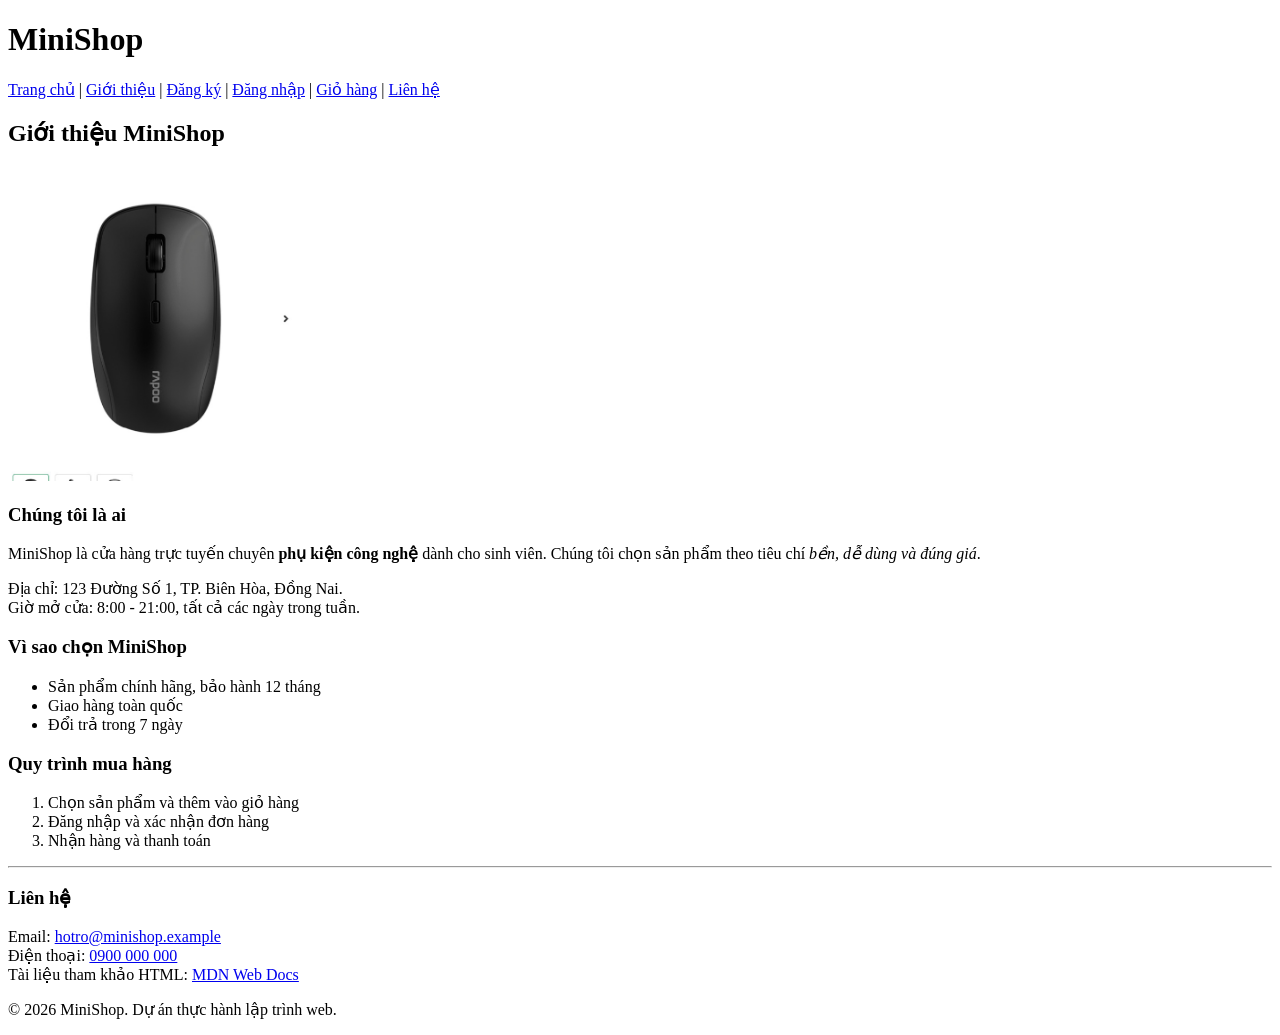
==== session01/about.html @ 2b542453 "buoi01" ====
<!DOCTYPE html>
<html lang="vi">
<head>
    <meta charset="UTF-8">
    <meta name="viewport" content="width=device-width, initial-scale=1.0">
    <title>Giới thiệu - MiniShop</title>
</head>
<body>
    <header class="site-header">
        <h1>MiniShop</h1>
        <nav class="main-nav">
            <a href="index.html">Trang chủ</a> |
            <a href="about.html">Giới thiệu</a> |
            <a href="register.html">Đăng ký</a> |
            <a href="login.html">Đăng nhập</a> |
            <a href="cart.html">Giỏ hàng</a> |
            <a href="contact.html">Liên hệ</a>
        </nav>
    </header>
    <main>
        <h2>Giới thiệu MiniShop</h2>
        <img src="images/anh01.jpg" alt="Chuột không dây M1" width="300">
        
        <h3>Chúng tôi là ai</h3>
        <p>
            MiniShop là cửa hàng trực tuyến chuyên <strong>phụ kiện công nghệ</strong>
            dành cho sinh viên. Chúng tôi chọn sản phẩm theo tiêu chí
            <em>bền, dễ dùng và đúng giá</em>.
        </p>
        <p>
            Địa chỉ: 123 Đường Số 1, TP. Biên Hòa, Đồng Nai.<br>
            Giờ mở cửa: 8:00 - 21:00, tất cả các ngày trong tuần.
        </p>
        
        <h3>Vì sao chọn MiniShop</h3>
        <ul>
            <li>Sản phẩm chính hãng, bảo hành 12 tháng</li>
            <li>Giao hàng toàn quốc</li>
            <li>Đổi trả trong 7 ngày</li>
        </ul>

        <h3>Quy trình mua hàng</h3>
        <ol>
            <li>Chọn sản phẩm và thêm vào giỏ hàng</li>
            <li>Đăng nhập và xác nhận đơn hàng</li>
            <li>Nhận hàng và thanh toán</li>
        </ol>
        
        <hr>
        
        <h3>Liên hệ</h3>
        <p>
            Email: <a href="mailto:hotro@minishop.example">hotro@minishop.example</a><br>
            Điện thoại: <a href="tel:0900000000">0900 000 000</a><br>
            Tài liệu tham khảo HTML:
            <a href="https://developer.mozilla.org/vi/docs/Web/HTML"
                target="_blank">MDN Web Docs</a>
        </p>
    </main>
    <footer class="site-footer">
        <p>&copy; 2026 MiniShop. Dự án thực hành lập trình web.</p>
    </footer>
</body>
</html>
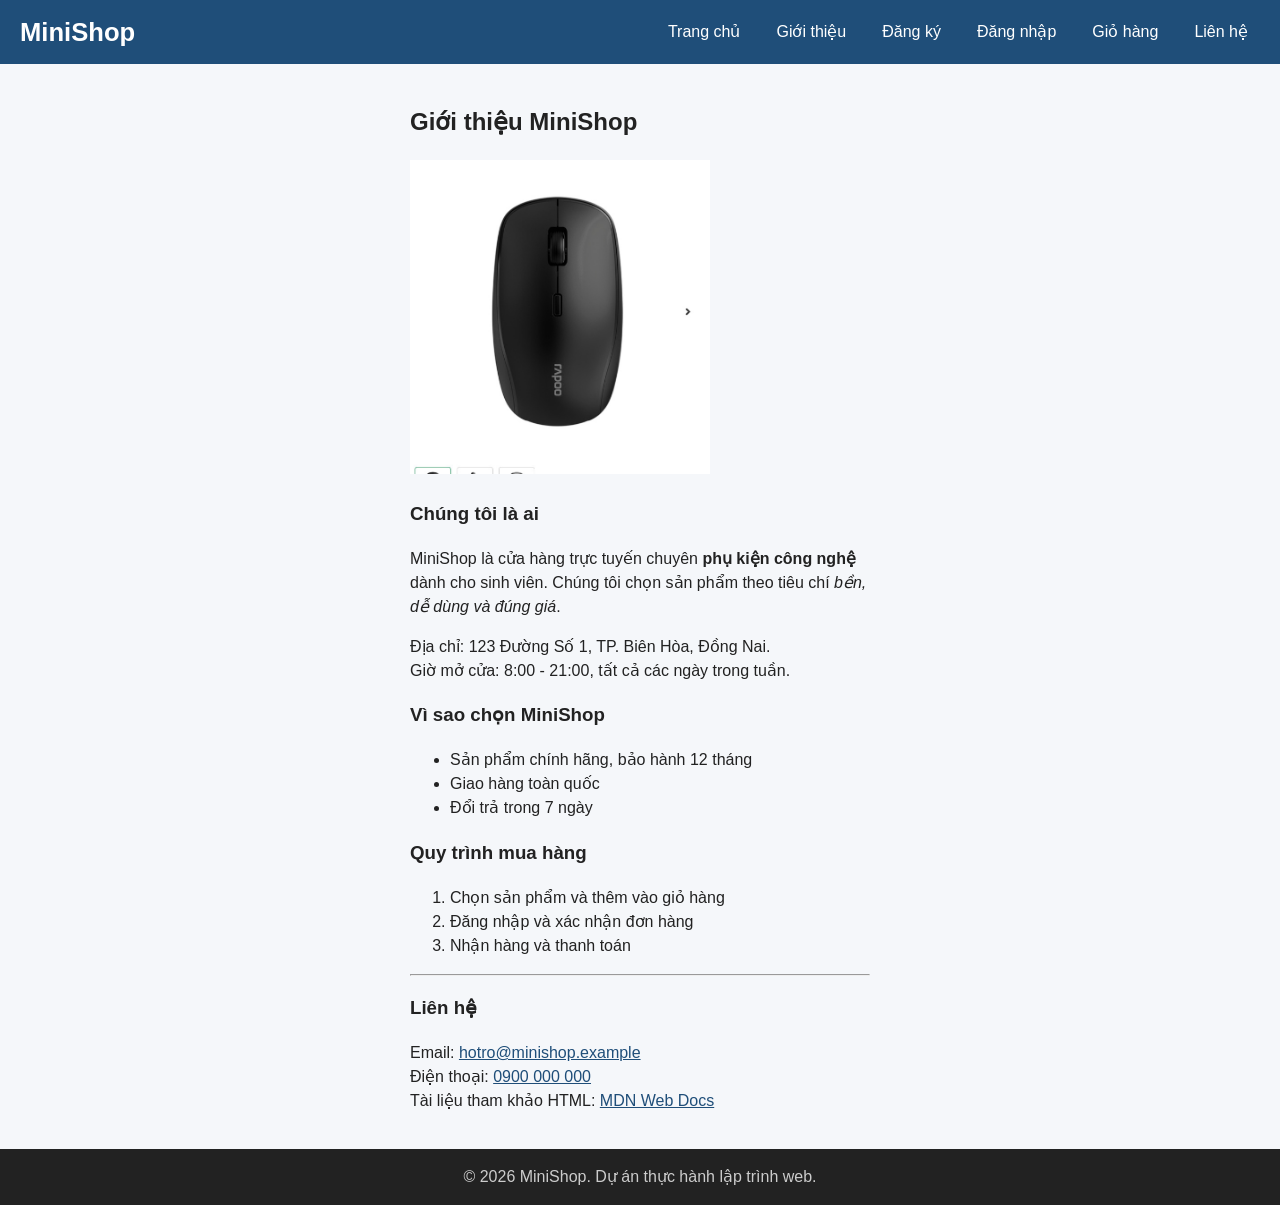
==== commit 832ce267: "buoi02" ====
--- a/session01/about.html
+++ b/session01/about.html
@@ -4,6 +4,8 @@
     <meta charset="UTF-8">
     <meta name="viewport" content="width=device-width, initial-scale=1.0">
     <title>Giới thiệu - MiniShop</title>
+    <link rel="stylesheet" href="./css/style.css">
+    <script src="./js/main.js" defer></script>
 </head>
 <body>
     <header class="site-header">
--- a/session01/css/style.css
+++ b/session01/css/style.css
@@ -0,0 +1,330 @@
+:root {
+    --primary: #1f4e79;
+    --primary-dark: #163a5c;
+    --accent: #e67e22;
+    --accent-dark: #c96a15;
+    --white: #ffffff;
+    --text: #222222;
+    --border: #cccccc;
+    --danger: #d9534f;
+    --danger: #d9534f;
+    --bg: #f5f7fa;
+
+}
+
+* {
+    box-sizing: border-box;
+}
+
+body {
+    display: flex;
+    flex-direction: column;
+    min-height: 100vh;
+    margin: 0;
+    background-color: var(--bg);
+    color: var(--text);
+    font-family: Arial, Helvetica, sans-serif;
+    line-height: 1.5;
+}
+
+main {
+    flex: 1;
+    width: 100%;
+    max-width: 500px;
+    margin: 0 auto;
+    padding: 20px;
+}
+
+a {
+    color: var(--primary);
+}
+img {
+    max-width: 100%;
+}
+
+.site-header {
+    display: flex;
+    justify-content: space-between;
+    align-items: center;
+    flex-wrap: wrap;
+    gap: 10px;
+    padding: 12px 20px;
+    background-color: var(--primary);
+    color: var(--white);
+}
+
+.site-header h1 {
+    margin: 0;
+    font-size: 1.6rem;
+}
+
+.main-nav {
+    display: flex;
+    flex-wrap: wrap;
+    gap: 6px;
+    font-size: 0;
+}
+
+.main-nav a {
+    padding: 8px 12px;
+    border-radius: 4px;
+    color: var(--white);
+    font-size: 1rem;
+    text-decoration: none;
+}
+
+.main-nav a:hover {
+    background-color: var(--primary-dark);
+}
+
+.badge {
+    display: inline-block;
+    min-width: 20px;
+    margin-left: 6px;
+    padding: 0 6px;
+    border-radius: 10px;
+    background-color: var(--accent);
+    color: var(--white);
+    font-size: 0.8rem;
+    text-align: center;
+}
+
+.badge[hidden] {
+    display: none;
+}
+
+.product-list {
+    display: grid;
+    grid-template-columns: repeat(4, 1fr);
+    gap: 20px;
+}
+
+.product-card {
+    padding: 16px;
+    border: 1px solid var(--border);
+    border-radius: 8px;
+    background-color: var(--white);
+    text-align: center;
+    transition: box-shadow 0.2s, transform 0.2s;
+}
+
+.product-card:hover {
+    box-shadow: 0 4px 12px rgba(0, 0, 0, 0.15);
+    transform: translateY(-3px);
+}
+
+.product-card img {
+    width: 100%;
+    aspect-ratio: 1 / 1;
+    object-fit: cover;
+    border-radius: 4px;
+    background-color: #e9edf2;
+}
+
+.product-card h3 {
+    margin: 12px 0 4px;
+    font-size: 1rem;
+}
+
+.product-card .price {
+    margin: 0 0 12px;
+    color: var(--danger);
+    font-weight: bold;
+}
+
+.product-card a {
+    display: inline-block;
+    margin-bottom: 8px;
+}
+
+.btn,
+button {
+    display: inline-block;
+    padding: 8px 16px;
+    border: none;
+    border-radius: 4px;
+    background-color: var(--primary);
+    color: var(--white);
+    font-size: 1rem;
+    font-family: inherit;
+    cursor: pointer;
+}
+
+.btn:hover,
+button:hover {
+    background-color: var(--primary-dark);
+}
+
+.btn-accent {
+    background-color: var(--accent);
+}
+
+.btn-accent:hover {
+    background-color: var(--accent-dark);
+}
+
+.add-to-cart {
+    display: block;
+    margin: 6px auto 0;
+    background-color: rgb(154, 146, 242);
+    padding: 6px 12px;
+}
+
+.add-to-cart:hover {
+    background-color: rgb(109, 101, 198);
+}
+
+.product-detail {
+    display: grid;
+    grid-template-columns: 1fr 1fr;
+    gap: 10px 30px;
+    padding: 20px;
+    border: 1px solid var(--border);
+    border-radius: 8px;
+    background-color: var(--white);
+}
+
+.product-detail > * {
+    grid-column: 2;
+    margin: 0;
+}
+
+.product-detail > h2 {
+    grid-column: 1 / -1;
+}
+
+.product-detail > img {
+    grid-column: 1;
+    grid-row: 2 / span 5;
+    width: 100%;
+    height: auto;
+    border-radius: 8px;
+}
+
+.product-detail > p:last-child {
+    grid-column: 1 / -1;
+}
+
+.product-detail .price {
+    color: var(--danger);
+    font-size: 1.2rem;
+}
+
+.product-detail .add-to-cart {
+    margin: 0;
+    justify-self: start;
+}
+
+.site-footer {
+    width: 100%;
+    padding: 16px;
+    background-color: var(--text);
+    color: #cccccc;
+    text-align: center;
+}
+
+.site-footer p {
+    margin: 0;
+}
+
+.form {
+    max-width: 480px;
+    padding: 24px;
+    border: 1px solid var(--border);
+    border-radius: 8px;
+    background-color: var(--white);
+}
+
+.form p {
+    margin: 0 0 14px;
+}
+
+.form label {
+    font-weight: bold;
+}
+
+.form input[type="radio"] + label,
+.form input[type="checkbox"] + label {
+    font-weight: normal;
+}
+.form input[type="text"],
+.form input[type="email"],
+.form input[type="password"],
+.form input[type="tel"],
+.form select,
+.form textarea {
+    width: 100%;
+    margin-top: 4px;
+    padding: 8px 10px;
+    border: 1px solid var(--border);
+    border-radius: 4px;
+    font-size: 1rem;
+    font-family: inherit;
+}
+
+.form input:focus,
+.form select:focus,
+.form textarea:focus {
+    outline: none;
+    border-color: var(--primary);
+    box-shadow: 0 0 3px rgba(31, 78, 121, 0.4);
+}
+
+.error {
+    display: block;
+    margin-top: 4px;
+    color: var(--danger);
+    font-size: 0.9rem;
+}
+
+table {
+    width: 100%;
+    border-collapse: collapse;
+    background-color: var(--white);
+}
+
+th,
+td {
+    padding: 10px 15px;
+    border: 1px solid var(--border);
+    text-align: left;
+}
+
+th {
+    background-color: var(--primary);
+    color: var(--white);
+}
+
+tbody tr:nth-child(even) {
+    background-color: #f0f4f8;
+}
+
+.cart-table input[type="number"] {
+    width: 70px;
+    padding: 4px 6px;
+}
+@media (max-width: 900px) {
+    .product-list {
+        grid-template-columns: repeat(2, 1fr);
+    }
+    .product-detail {
+        grid-template-columns: 1fr;
+    }
+    .product-detail > *,
+    .product-detail > h2,
+    .product-detail > img,
+    .product-detail > p:last-child {
+        grid-column: 1;
+        grid-row: auto;
+    }
+}
+
+@media (max-width: 500px) {
+    .product-list {
+        grid-template-columns: 1fr;
+    }
+    .site-header {
+        flex-direction: column;
+        align-items: flex-start;
+    }
+}
